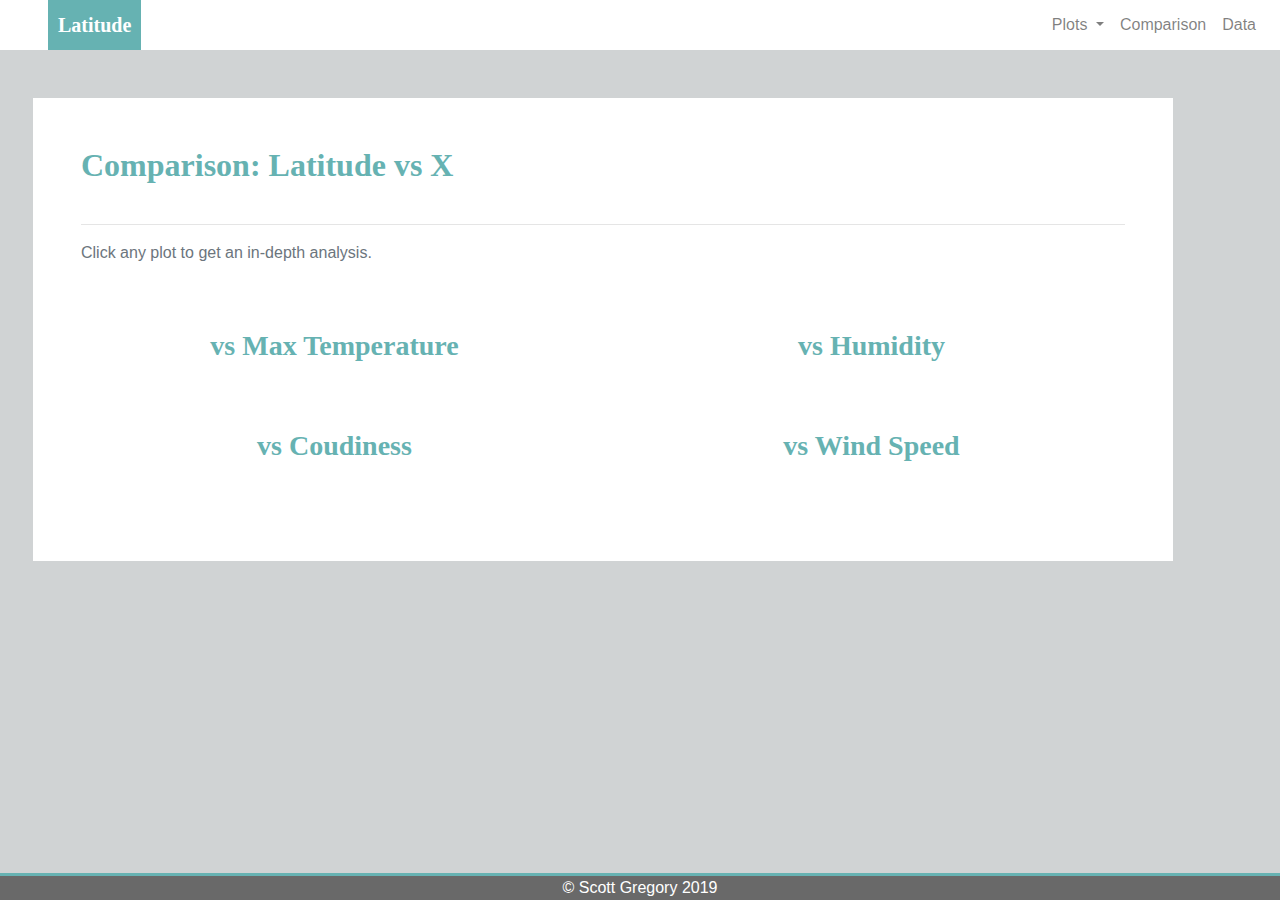
==== comparisons.html @ 417bb5bc "added Bootstrap homework" ====
<!DOCTYPE html>
<html lang="en">

<head>
  <meta charset="UTF-8">
  <title>Latitude Study</title>
  <link rel="stylesheet" href="https://stackpath.bootstrapcdn.com/bootstrap/4.3.1/css/bootstrap.min.css" integrity="sha384-ggOyR0iXCbMQv3Xipma34MD+dH/1fQ784/j6cY/iJTQUOhcWr7x9JvoRxT2MZw1T" crossorigin="anonymous">

  <script src="https://code.jquery.com/jquery-3.3.1.slim.min.js" integrity="sha384-q8i/X+965DzO0rT7abK41JStQIAqVgRVzpbzo5smXKp4YfRvH+8abtTE1Pi6jizo" crossorigin="anonymous"></script>
  <script src="https://cdnjs.cloudflare.com/ajax/libs/popper.js/1.14.7/umd/popper.min.js" integrity="sha384-UO2eT0CpHqdSJQ6hJty5KVphtPhzWj9WO1clHTMGa3JDZwrnQq4sF86dIHNDz0W1" crossorigin="anonymous"></script>
  <script src="https://stackpath.bootstrapcdn.com/bootstrap/4.3.1/js/bootstrap.min.js" integrity="sha384-JjSmVgyd0p3pXB1rRibZUAYoIIy6OrQ6VrjIEaFf/nJGzIxFDsf4x0xIM+B07jRM" crossorigin="anonymous"></script>
  <link rel="stylesheet" href="SGstyles.css">
  
</head>
<body>

<!-- NAV BAR -->  

  <nav id="nav" class="navbar navbar-expand-lg navbar-light pl-5 pt-0 pb-0">

  <a class="navbar-brand"  href="./index.html">Latitude</a>

  <button class="navbar-toggler" type="button" data-toggle="collapse" data-target="#navbarNavDropdown" aria-controls="navbarNavDropdown" aria-expanded="false" aria-label="Toggle navigation">
    <span class="navbar-toggler-icon"></span>
  </button>
  
  <div class="collapse navbar-collapse justify-content-end" id="navbarNavDropdown" >
    <ul class="navbar-nav">

      <li class="nav-item dropdown">
        <a class="nav-link dropdown-toggle" href="#" id="navbarDropdownMenuLink" role="button" data-toggle="dropdown" aria-haspopup="true" aria-expanded="false">
            Plots
        </a>
        <div class="dropdown-menu" aria-labelledby="navbarDropdownMenuLink">
            <a class="dropdown-item" href="./visualizations:temp.html">Max Temperature</a>
            <a class="dropdown-item" href="./visualizations:humidity.html">Humidity</a>
            <a class="dropdown-item" href="./visualizations:cloud.html">Cloudiness</a>
            <a class="dropdown-item" href="./visualizations:wind.html">Wind Speed</a>
        </div>
      </li>     
      <li class="nav-item">
        <a class="nav-link" href="./comparisons.html">Comparison</a>
      </li>
      <li class="nav-item">
        <a class="nav-link" href="./data.html">Data</a>
      </li>
    </ul>
  </div>
</nav>

<!-- CONTAINER OF PLOTS -->  

<div class="row">
  <div class="container mt-5 ml-5 mr-3 mb-5 pt-5 pl-5 pr-5 pb-5 bg-white">
    <h2>Comparison: Latitude vs X</h1>
    <hr>
    <p class="text-secondary mb-5">
    Click any plot to get an in-depth analysis.    
    </p>  
    
    <div class="row">  
        <div id="comp_plot" class="col-md-6 col-sm-12 text-center mt-3 mb-3">
          <h3>vs Max Temperature</h3>
          <a href="./visualizations:temp.html"><img src="fig1.png" alt="" class="img-fluid" ></a>
        </div>
        <div id="comp_plot" class="col-md-6 col-sm-12 text-center mt-3 mb-3">
          <h3>vs Humidity</h3>
          <a href="./visualizations:humidity.html"><img src="fig2.png" alt="" class="img-fluid"></a>
        </div>
    </div>
    <div class="row">  
        <div id="comp_plot" class="col-md-6 col-sm-12 text-center mt-3 mb-3">
          <h3>vs Coudiness</h3>
          <a href="./visualizations:cloud.html"><img src="fig3.png" alt="" class="img-fluid"></a>
        </div>
        <div id="comp_plot" class="col-md-6 col-sm-12 text-center mt-3 mb-3">
          <h3>vs Wind Speed</h3>
          <a href="./visualizations:wind.html"><img src="fig4.png" alt="" class="img-fluid"></a>
        </div>
    </div>
</div>

<footer>&copy; Scott Gregory 2019</footer>

</body>
---- SGstyles.css ----
body {
    background: #D0D3D4  ;
    }

.navbar {
    background: white ;
    }

.navbar-light .navbar-brand {
    font-family: Times;
    color: white;
    font-weight: bold;
    background: #66b2b2 ;
    padding: 10px;
    }

h1 { 
    font-family: Times;
    color: #66b2b2;
    margin-bottom: 40px;
    margin-left: 0;
    margin-right: 0;
    font-weight: bold;
    }

h2 { 
    font-family: Times;
    color: #66b2b2;
    margin-bottom: 40px;
    margin-left: 0;
    margin-right: 0;
    font-weight: bold;
    }

h3 { 
    font-family: Times;
    color: #66b2b2;
    margin-bottom: 10px;
    margin-left: 0;
    margin-right: 0;
    font-weight: bold;
    text-align: center;
    }

.border-1 {
    border-width:3px !important;
    border-color: #66b2b2 !important;
    }

footer {
    position: fixed;
    left: 0;
    bottom: 0;
    width: 100%;
    background-color: #696969;
    color: white;
    text-align: center;
    border-top-style: solid;
    border-top-color: #66b2b2;
    }

.table thead>tr>th {
    border-top: 0px;
    }

#comp_plot {
    border-bottom: 0px solid #C0C0C0;
    }

@media (max-width: 760px) {
    #nav {
        background: #66b2b2;
    } 
    #comp_plot{
        border-bottom: 1px solid #DCDCDC;
    } 
    }
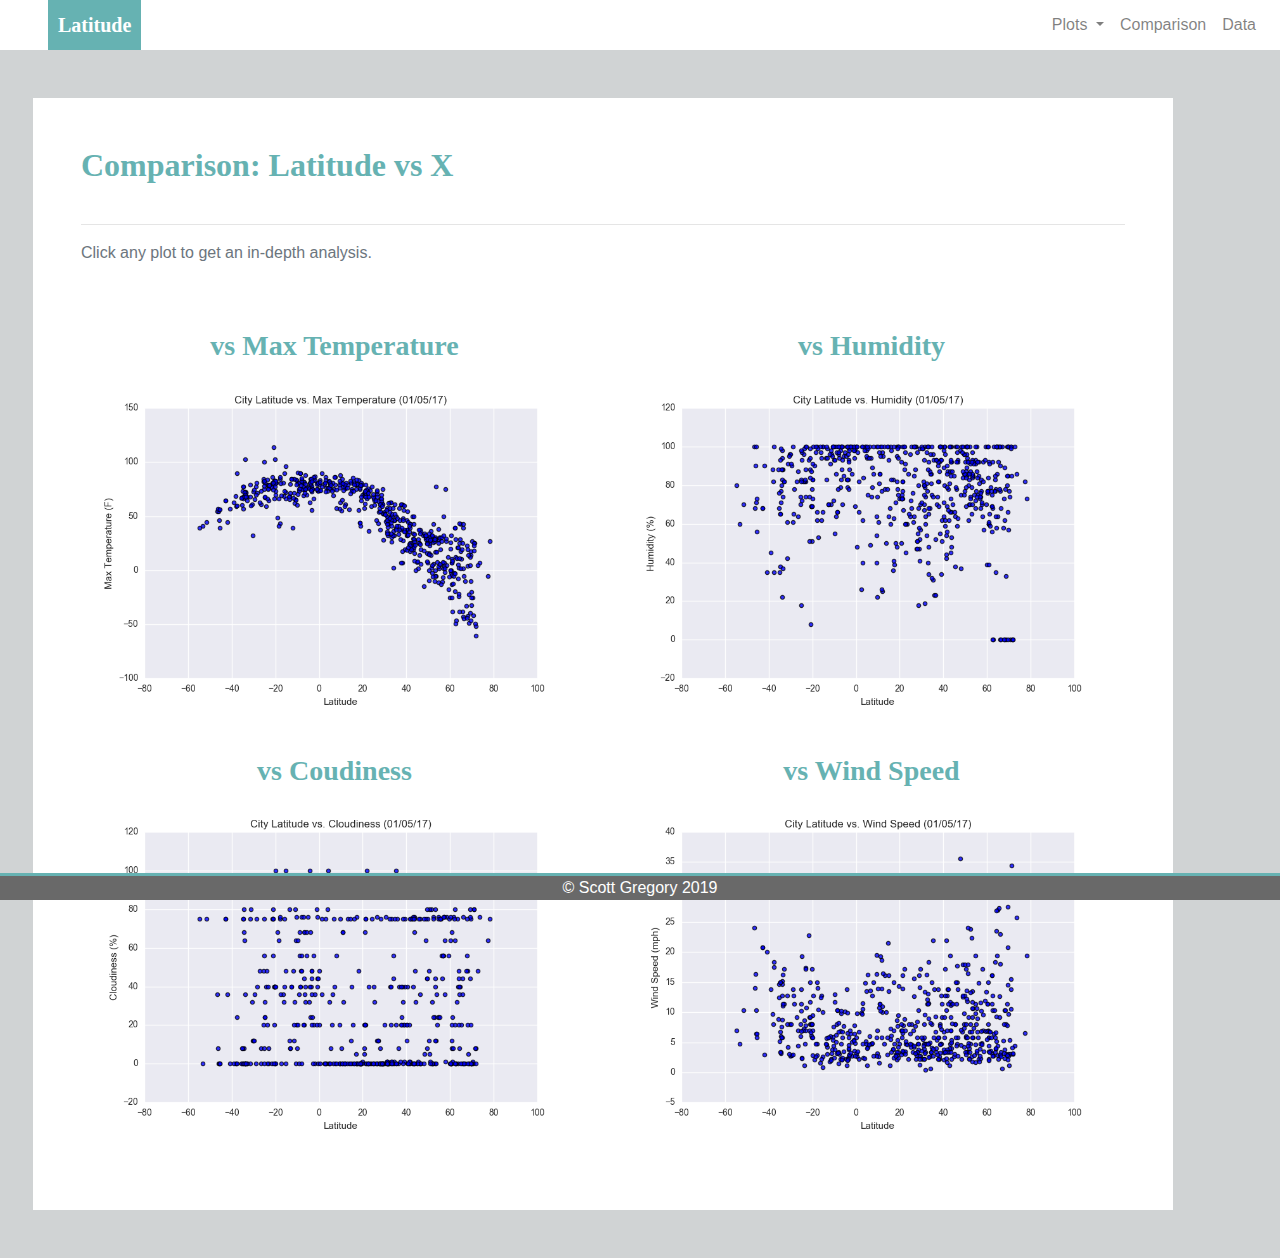
==== commit 6e088e6e: "added remaining revised docs" ====
--- a/comparisons.html
+++ b/comparisons.html
@@ -61,21 +61,21 @@
     <div class="row">  
         <div id="comp_plot" class="col-md-6 col-sm-12 text-center mt-3 mb-3">
           <h3>vs Max Temperature</h3>
-          <a href="./visualizations:temp.html"><img src="fig1.png" alt="" class="img-fluid" ></a>
+          <a href="./visualizations:temp.html"><img src="Fig1.png" alt="" class="img-fluid" ></a>
         </div>
         <div id="comp_plot" class="col-md-6 col-sm-12 text-center mt-3 mb-3">
           <h3>vs Humidity</h3>
-          <a href="./visualizations:humidity.html"><img src="fig2.png" alt="" class="img-fluid"></a>
+          <a href="./visualizations:humidity.html"><img src="Fig2.png" alt="" class="img-fluid"></a>
         </div>
     </div>
     <div class="row">  
         <div id="comp_plot" class="col-md-6 col-sm-12 text-center mt-3 mb-3">
           <h3>vs Coudiness</h3>
-          <a href="./visualizations:cloud.html"><img src="fig3.png" alt="" class="img-fluid"></a>
+          <a href="./visualizations:cloud.html"><img src="Fig3.png" alt="" class="img-fluid"></a>
         </div>
         <div id="comp_plot" class="col-md-6 col-sm-12 text-center mt-3 mb-3">
           <h3>vs Wind Speed</h3>
-          <a href="./visualizations:wind.html"><img src="fig4.png" alt="" class="img-fluid"></a>
+          <a href="./visualizations:wind.html"><img src="Fig4.png" alt="" class="img-fluid"></a>
         </div>
     </div>
 </div>
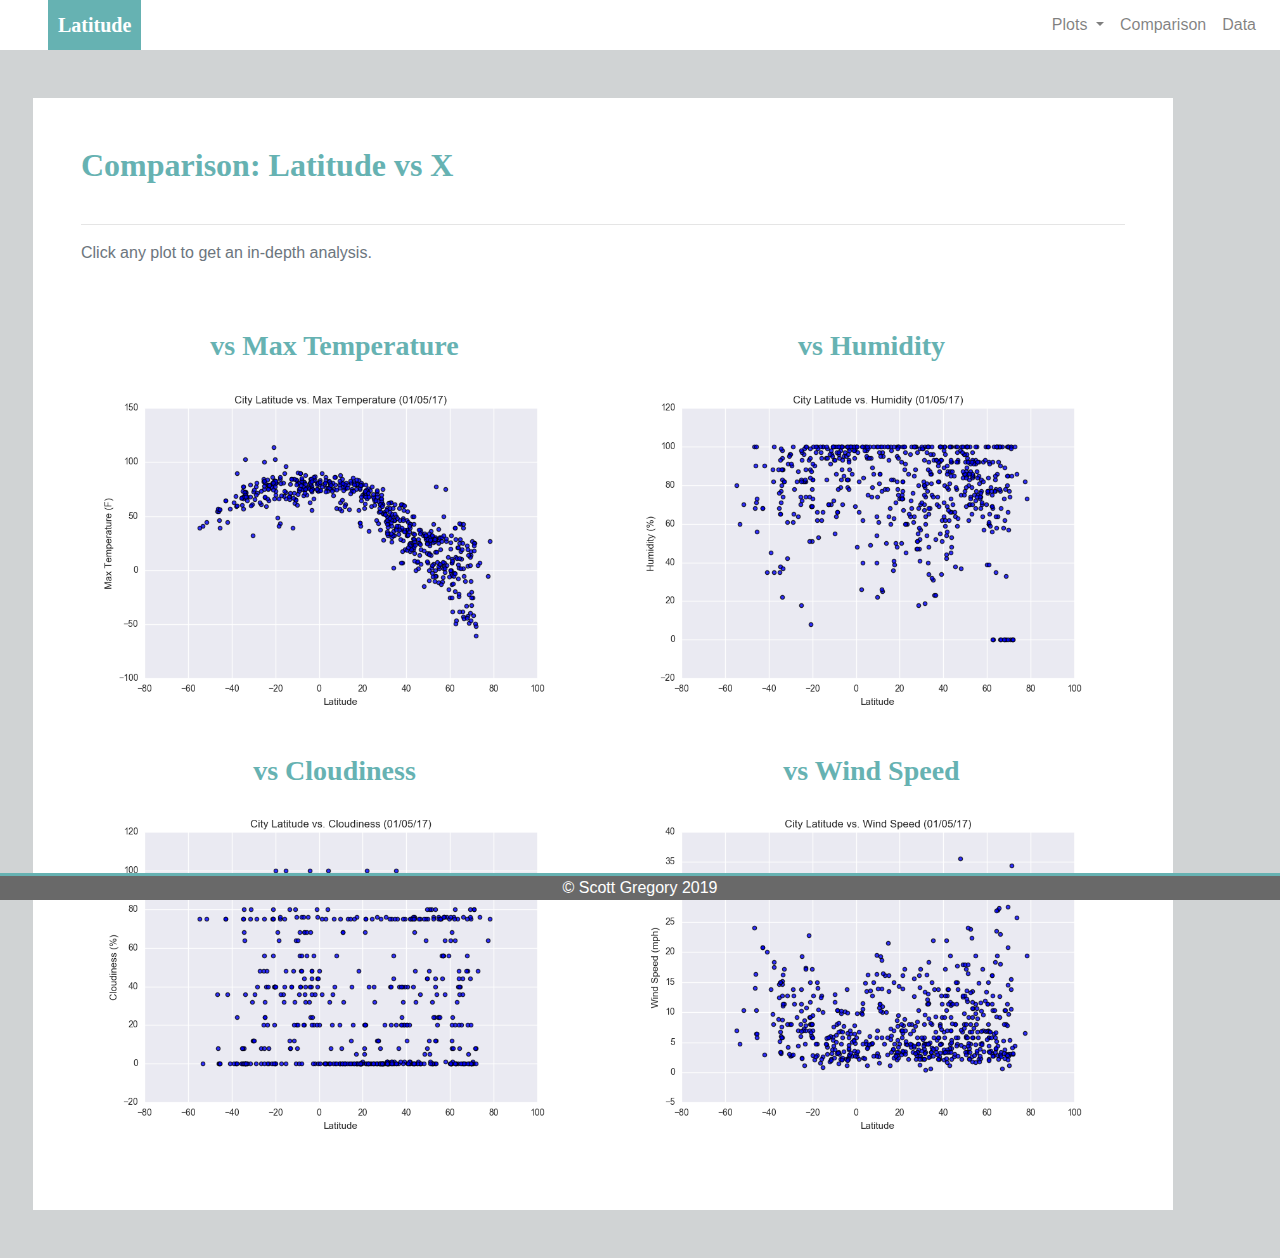
==== commit 3ac84e00: "revised comparison code" ====
--- a/comparisons.html
+++ b/comparisons.html
@@ -70,7 +70,7 @@
     </div>
     <div class="row">  
         <div id="comp_plot" class="col-md-6 col-sm-12 text-center mt-3 mb-3">
-          <h3>vs Coudiness</h3>
+          <h3>vs Cloudiness</h3>
           <a href="./visualizations:cloud.html"><img src="Fig3.png" alt="" class="img-fluid"></a>
         </div>
         <div id="comp_plot" class="col-md-6 col-sm-12 text-center mt-3 mb-3">
